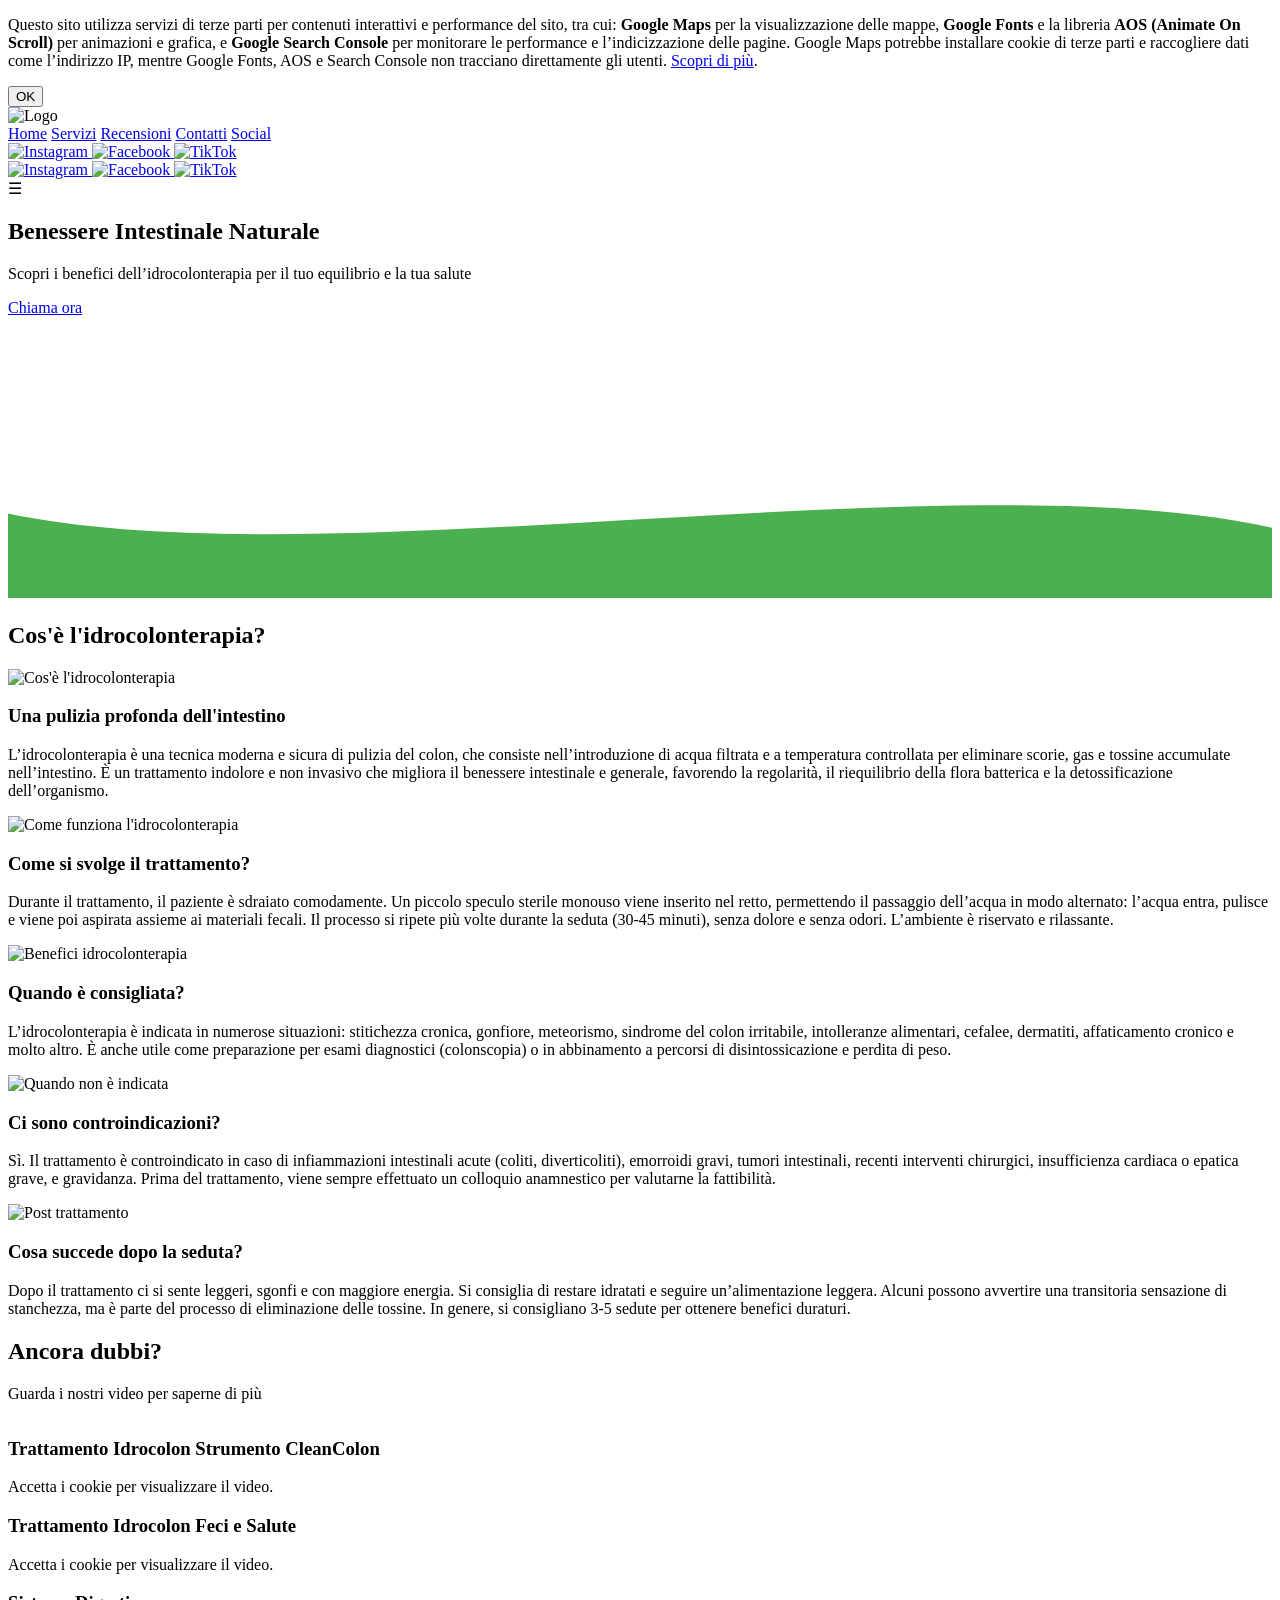
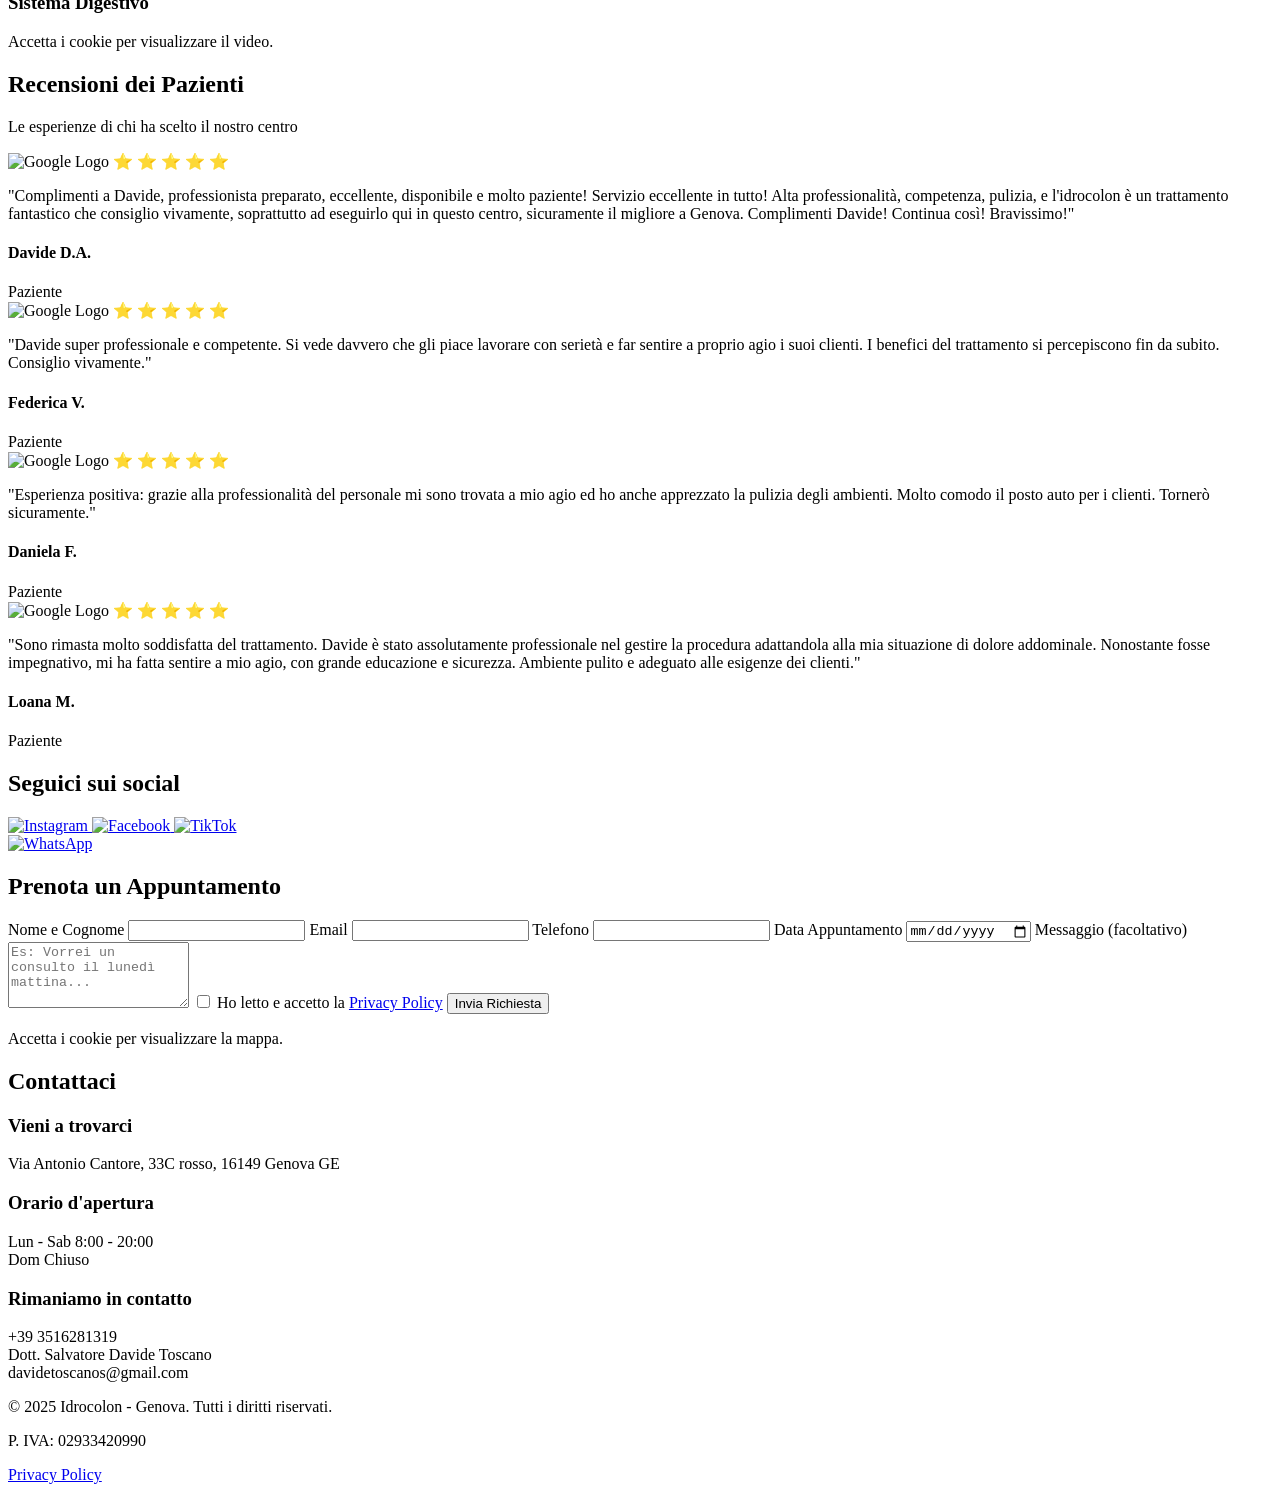
==== index.html @ 61120085 "Aggiunto Script Google Tag (gtag.js) nell'header" ====
<!DOCTYPE html>
<html lang="it">
<head>
    <meta charset="UTF-8">
    <meta name="viewport" content="width=device-width, initial-scale=1.0">
    <title> Idrocolonterapia Genova Benessere Intestinale</title>
    <meta name="description" content="Idrocolonterapia a Genova per il benessere intestinale. Pulizia del colon naturale, detox, trattamenti personalizzati per migliorare digestione, energia e salute. Consigli e supporto professionale per un intestino sano ed equilibrato.">
    <meta name="keywords" content="idrocolonterapia Genova, idrocolonterapia, pulizia intestinale, colon detox, benessere intestinale, intestino sano, salute naturale, idrocolon, digestione, salute, depurazione intestinale, idroterapia colon, disintossicazione intestino, gonfiore addominale, stipsi, flora batterica, equilibrio intestinale, lavaggio intestinale, pulizia colon, trattamento detox, costipazione, infiammazione intestinale, intestino pigro, salute apparato digerente, benessere apparato digerente, lavaggio colon, idrocolonterapia naturale, idrocolonterapia professionale, lavaggio intestinale professionale, rimedi stipsi, rimedi gonfiore addominale, eliminare tossine intestino, migliorare digestione, dieta depurativa intestino, trattamento salute intestinale, colon sano, igiene intestinale, pulizia apparato digerente, cura intestino, salute digestiva, idrocolonterapia benefici, idrocolonterapia pulizia, benessere corpo mente, detossinazione intestinale, lavaggio apparato digerente, prevenzione intestinale, idrocolonterapia prevenzione, idrocolonterapia vantaggi, idrocolonterapia effetti, lavaggio intestino, trattamento colon, benessere colon, idrocolonterapia gonfiore, idrocolonterapia stitichezza, lavaggio intestino genova, depurazione colon, colon pulito, riequilibrio intestinale, intestino in salute, igiene colon, salute apparato intestinale, disintossicazione colon, trattamento igienico colon, salute intestino, idrocolonterapia igiene, detox colon naturale, cura colon, idrocolonterapia professionista Genova, terapia pulizia colon">
    <meta name="robots" content="index, follow">
    <link rel="icon" href="logoblu.jpeg" type="image/png">
    <link rel="stylesheet" href="style.css">
    <link rel="stylesheet" href="https://cdnjs.cloudflare.com/ajax/libs/aos/2.3.4/aos.css" />
    <link rel="preconnect" href="https://fonts.googleapis.com">
    <link rel="preconnect" href="https://fonts.gstatic.com" crossorigin>
    <link href="https://fonts.googleapis.com/css2?family=Poppins:wght@400;600;700&display=swap" rel="stylesheet" />
    <script defer src="script.js"></script>
    
    <!-- Google tag (gtag.js) -->
    <script async
            src="https://www.googletagmanager.com/gtag/js?id=G-RE6GTNXF0B">
    </script>
    <script>
        window.dataLayer = window.dataLayer || [];
        function gtag() {dataLayer.push(arguments);}
        gtag('js',new Date());
        
        gtag('config', 'G-RE6GTNXF0B');
    </script>
    <!-- Fine Google tag (gtag.js) -->
    <style>

    </style>
</head>
<body>

<div id="cookie-banner">
    <p>
        Questo sito utilizza servizi di terze parti per contenuti interattivi e performance del sito, tra cui:
        <strong>Google Maps</strong> per la visualizzazione delle mappe,
        <strong>Google Fonts</strong> e la libreria <strong>AOS (Animate On Scroll)</strong> per animazioni e grafica,
        e <strong>Google Search Console</strong> per monitorare le performance e l’indicizzazione delle pagine.
        Google Maps potrebbe installare cookie di terze parti e raccogliere dati come l’indirizzo IP,
        mentre Google Fonts, AOS e Search Console non tracciano direttamente gli utenti.
        <a href="/privacy.html" target="_blank" rel="noopener">Scopri di più</a>.
    </p>
    <button id="accept-cookies">OK</button>
</div>

<header class="navbar transparent" id="navbar">
    <img src="logoblu.jpeg" alt="Logo" class="logo">

    <nav class="nav-links" id="nav">
        <a href="#hero">Home</a>
        <a href="#servizi">Servizi</a>
        <a href="#testimonianze">Recensioni</a>
        <a href="#contatti">Contatti</a>
        <a href="#social">Social</a>

        <!-- Social dentro al menu per mobile -->
        <div class="social-icons mobile-only">
            <a href="https://www.instagram.com/idrocolon/" target="_blank" aria-label="Instagram">
                <img src="Instagram_Glyph_Gradient.png" alt="Instagram">
            </a>
            <a href="https://www.facebook.com/profile.php?id=61579596527400&mibextid=wwXIfr&rdid=NYlaBUNOZw9o7efo&share_url=https%3A%2F%2Fwww.facebook.com%2Fshare%2F1AVujtnZ5i%2F%3Fmibextid%3DwwXIfr#" target="_blank" aria-label="Facebook">
                <img src="Facebook_Logo_Primary.png" alt="Facebook">
            </a>
            <a href="http://www.tiktok.com/@davidetoscano28" target="_blank" aria-label="TikTok">
                <img src="TikTok_Icon_Black_Circle.png" alt="TikTok">
            </a>
        </div>
    </nav>

    <!-- Social visibili solo su desktop -->
    <div class="social-icons desktop-only">
        <a href="https://www.instagram.com/idrocolon/" target="_blank" aria-label="Instagram">
            <img src="Instagram_Glyph_Gradient.png" alt="Instagram">
        </a>
        <a href="https://www.facebook.com/profile.php?id=61579596527400&mibextid=wwXIfr&rdid=NYlaBUNOZw9o7efo&share_url=https%3A%2F%2Fwww.facebook.com%2Fshare%2F1AVujtnZ5i%2F%3Fmibextid%3DwwXIfr#" target="_blank" aria-label="Facebook">
            <img src="Facebook_Logo_Primary.png" alt="Facebook">
        </a>
        <a href="http://www.tiktok.com/@davidetoscano28" target="_blank" aria-label="TikTok">
            <img src="TikTok_Icon_Black_Circle.png" alt="TikTok">
        </a>
    </div>

    <div class="menu-toggle" id="menu-toggle">&#9776;</div>
</header>

<!-- HERO -->
<section class="hero" id="hero">
    <div class="hero-overlay"></div>
    <div class="hero-content" data-aos="fade-up">
        <h1>Benessere Intestinale Naturale</h1>
        <p>Scopri i benefici dell’idrocolonterapia per il tuo equilibrio e la tua salute</p>
        <div class="cta-hero">
            <a href="tel:+393516281319">Chiama ora</a>
        </div>
    </div>
    <div class="hero-wave">
        <svg viewBox="0 0 1440 320" preserveAspectRatio="none">
            <path d="M0,224 C360,300 1080,160 1440,240 L1440,320 L0,320 Z" fill="#4caf50"></path>
        </svg>
    </div>
</section>

<section class="info-section" id="servizi">
    <h2 class="section-title" data-aos="fade-up">Cos'è l'idrocolonterapia?</h2>

    <div class="servizio" data-aos="fade-right">
        <div class="servizio-img">
            <img src="colon.webp" alt="Cos'è l'idrocolonterapia">
        </div>
        <div class="servizio-testo">
            <h3>Una pulizia profonda dell'intestino</h3>
            <p>
                L’idrocolonterapia è una tecnica moderna e sicura di pulizia del colon, che consiste nell’introduzione di acqua filtrata e a temperatura controllata per eliminare scorie, gas e tossine accumulate nell’intestino. È un trattamento indolore e non invasivo che migliora il benessere intestinale e generale, favorendo la regolarità, il riequilibrio della flora batterica e la detossificazione dell’organismo.
            </p>
        </div>
    </div>

    <div class="servizio reverse" data-aos="fade-left">
        <div class="servizio-img">
            <img src="https://images.unsplash.com/photo-1532938911079-1b06ac7ceec7?w=500&auto=format&fit=crop&q=60&ixlib=rb-4.1.0&ixid=M3wxMjA3fDB8MHxzZWFyY2h8MTZ8fHRyYXR0YW1lbnRvJTIwbWVkaWNvfGVufDB8fDB8fHww" alt="Come funziona l'idrocolonterapia">
        </div>
        <div class="servizio-testo">
            <h3>Come si svolge il trattamento?</h3>
            <p>
                Durante il trattamento, il paziente è sdraiato comodamente. Un piccolo speculo sterile monouso viene inserito nel retto, permettendo il passaggio dell’acqua in modo alternato: l’acqua entra, pulisce e viene poi aspirata assieme ai materiali fecali. Il processo si ripete più volte durante la seduta (30-45 minuti), senza dolore e senza odori. L’ambiente è riservato e rilassante.
            </p>
        </div>
    </div>

    <div class="servizio" data-aos="fade-right">
        <div class="servizio-img">
            <img src="idroblu-ingrandito.jpeg" alt="Benefici idrocolonterapia">
        </div>
        <div class="servizio-testo">
            <h3>Quando è consigliata?</h3>
            <p>
                L’idrocolonterapia è indicata in numerose situazioni: stitichezza cronica, gonfiore, meteorismo, sindrome del colon irritabile, intolleranze alimentari, cefalee, dermatiti, affaticamento cronico e molto altro. È anche utile come preparazione per esami diagnostici (colonscopia) o in abbinamento a percorsi di disintossicazione e perdita di peso.
            </p>
        </div>
    </div>

    <div class="servizio reverse" data-aos="fade-left">
        <div class="servizio-img">
            <img src="https://images.unsplash.com/photo-1626524815950-559398d5abea?w=500&auto=format&fit=crop&q=60&ixlib=rb-4.1.0&ixid=M3wxMjA3fDB8MHxzZWFyY2h8Mnx8aW5maWFtbWF6aW9uZXxlbnwwfHwwfHx8MA%3D%3D" alt="Quando non è indicata">
        </div>
        <div class="servizio-testo">
            <h3>Ci sono controindicazioni?</h3>
            <p>
                Sì. Il trattamento è controindicato in caso di infiammazioni intestinali acute (coliti, diverticoliti), emorroidi gravi, tumori intestinali, recenti interventi chirurgici, insufficienza cardiaca o epatica grave, e gravidanza. Prima del trattamento, viene sempre effettuato un colloquio anamnestico per valutarne la fattibilità.
            </p>
        </div>
    </div>

    <div class="servizio" data-aos="fade-right">
        <div class="servizio-img">
            <img src="https://images.unsplash.com/photo-1533147670608-2a2f9775d3a4?w=500&auto=format&fit=crop&q=60&ixlib=rb-4.1.0&ixid=M3wxMjA3fDB8MHxzZWFyY2h8MTV8fHBlcnNvbmElMjBmZWxpY2V8ZW58MHx8MHx8fDA%3D" alt="Post trattamento">
        </div>
        <div class="servizio-testo">
            <h3>Cosa succede dopo la seduta?</h3>
            <p>
                Dopo il trattamento ci si sente leggeri, sgonfi e con maggiore energia. Si consiglia di restare idratati e seguire un’alimentazione leggera. Alcuni possono avvertire una transitoria sensazione di stanchezza, ma è parte del processo di eliminazione delle tossine. In genere, si consigliano 3-5 sedute per ottenere benefici duraturi.
            </p>
        </div>
    </div>
</section>

<section class="video-section" id="video">
    <h2 class="section-title" data-aos="fade-up">Ancora dubbi?</h2>
    <p style="margin-bottom: 35px;"> Guarda i nostri video per saperne di più </p>
    
    <div class="video-row">
        <div class="video-wrapper" id="video-trattamento-colon">
            <div class="video-placeholder">
                <h3>Trattamento Idrocolon Strumento CleanColon</h3>
                <p>Accetta i cookie per visualizzare il video.</p>
            </div>
        </div>

        <div class="video-wrapper" id="video-feci-e-salute">
            <div class="video-placeholder">
                <h3>Trattamento Idrocolon Feci e Salute</h3>
                <p>Accetta i cookie per visualizzare il video.</p>
            </div>
        </div>

        <div class="video-wrapper" id="video-sistema-digestivo">
            <div class="video-placeholder">
                <h3>Sistema Digestivo</h3>
                <p>Accetta i cookie per visualizzare il video.</p>
            </div>
        </div>
    </div>
</section>

<section class="testimonials-section" id="testimonianze">
    <div class="container">
        <div class="section-header">
            <h2>Recensioni dei Pazienti</h2>
            <p>Le esperienze di chi ha scelto il nostro centro</p>
        </div>

        <div class="testimonials-grid">

            <div class="testimonial-card" data-aos="fade-up" data-aos-delay="100">
                <div class="testimonial-rating">
                    <img src="https://upload.wikimedia.org/wikipedia/commons/thumb/c/c1/Google_%22G%22_logo.svg/1200px-Google_%22G%22_logo.svg.png" alt="Google Logo" class="google-logo">
                    <span>⭐ ⭐ ⭐ ⭐ ⭐</span>
                </div>
                <p>
                    "Complimenti a Davide, professionista preparato, eccellente, disponibile e molto paziente! Servizio eccellente in tutto! Alta professionalità, competenza, pulizia, e l'idrocolon è un trattamento fantastico che consiglio vivamente, soprattutto ad eseguirlo qui in questo centro, sicuramente il migliore a Genova. Complimenti Davide! Continua così! Bravissimo!"
                </p>
                <h4>Davide D.A.</h4>
                <span>Paziente</span>
            </div>

            <div class="testimonial-card" data-aos="fade-up" data-aos-delay="200">
                <div class="testimonial-rating">
                    <img src="https://upload.wikimedia.org/wikipedia/commons/thumb/c/c1/Google_%22G%22_logo.svg/1200px-Google_%22G%22_logo.svg.png" alt="Google Logo" class="google-logo">
                    <span>⭐ ⭐ ⭐ ⭐ ⭐</span>
                </div>
                <p>
                    "Davide super professionale e competente. Si vede davvero che gli piace lavorare con serietà e far sentire a proprio agio i suoi clienti. I benefici del trattamento si percepiscono fin da subito. Consiglio vivamente."
                </p>
                <h4>Federica V.</h4>
                <span>Paziente</span>
            </div>

            <div class="testimonial-card" data-aos="fade-up" data-aos-delay="300">
                <div class="testimonial-rating">
                    <img src="https://upload.wikimedia.org/wikipedia/commons/thumb/c/c1/Google_%22G%22_logo.svg/1200px-Google_%22G%22_logo.svg.png" alt="Google Logo" class="google-logo">
                    <span>⭐ ⭐ ⭐ ⭐ ⭐</span>
                </div>
                <p>
                    "Esperienza positiva: grazie alla professionalità del personale mi sono trovata a mio agio ed ho anche apprezzato la pulizia degli ambienti. Molto comodo il posto auto per i clienti. Tornerò sicuramente."
                </p>
                <h4>Daniela F.</h4>
                <span>Paziente</span>
            </div>

            <div class="testimonial-card" data-aos="fade-up" data-aos-delay="400">
                <div class="testimonial-rating">
                    <img src="https://upload.wikimedia.org/wikipedia/commons/thumb/c/c1/Google_%22G%22_logo.svg/1200px-Google_%22G%22_logo.svg.png" alt="Google Logo" class="google-logo">
                    <span>⭐ ⭐ ⭐ ⭐ ⭐</span>
                </div>
                <p>
                    "Sono rimasta molto soddisfatta del trattamento. Davide è stato assolutamente professionale nel gestire la procedura adattandola alla mia situazione di dolore addominale. Nonostante fosse impegnativo, mi ha fatta sentire a mio agio, con grande educazione e sicurezza. Ambiente pulito e adeguato alle esigenze dei clienti."
                </p>
                <h4>Loana M.</h4>
                <span>Paziente</span>
            </div>

        </div>
    </div>
</section>

<section class="social-section" id="social" data-aos="fade-up">
    <h2>Seguici sui social</h2>
    <div class="social-logos">
        <a href="https://www.instagram.com/idrocolon/" target="_blank" aria-label="Instagram">
            <img src="Instagram_Glyph_Gradient.png" alt="Instagram">
        </a>
        <a href="https://www.facebook.com/profile.php?id=61579596527400&mibextid=wwXIfr&rdid=NYlaBUNOZw9o7efo&share_url=https%3A%2F%2Fwww.facebook.com%2Fshare%2F1AVujtnZ5i%2F%3Fmibextid%3DwwXIfr#" target="_blank" aria-label="Facebook">
            <img src="Facebook_Logo_Primary.png" alt="Facebook">
        </a>
        <a href="http://www.tiktok.com/@davidetoscano28" target="_blank" aria-label="TikTok">
            <img src="TikTok_Icon_Black_Circle.png" alt="TikTok">
        </a>
    </div>
</section>

<a href="https://wa.me/393516281319" class="whatsapp" target="_blank" rel="noopener noreferrer">
    <img src="Digital_Glyph_White.png" alt="WhatsApp" />
</a>

<!-- Contenitore flessibile per form e mappa -->
<section class="cta-map-wrapper">
    <section class="cta" id="appuntamento" data-aos="fade-up">
        <h2>Prenota un Appuntamento</h2>
        <form class="contact-form" action="https://api.web3forms.com/submit" method="POST">
            <input type="hidden" name="access_key" value="7818f396-0617-47d4-be1b-06fcd0444542" />
            <input type="hidden" name="recipients" value="merefabio05@gmail.com,davidetoscanos@gmail.com" />
            <input type="hidden" name="redirect" value="https://www.idrocolongenova.it/" />
            <input type="text" name="honeypot" style="display:none">

            <label for="name">Nome e Cognome</label>
            <input type="text" id="name" name="name" required />

            <label for="email">Email</label>
            <input type="email" id="email" name="email" required />

            <label for="phone">Telefono</label>
            <input type="tel" id="phone" name="phone" required />

            <label for="date">Data Appuntamento</label>
            <input type="date" id="date" name="date" required />

            <label for="message">Messaggio (facoltativo)</label>
            <textarea id="message" name="message" rows="4" placeholder="Es: Vorrei un consulto il lunedì mattina..."></textarea>

            <label class="privacy-consent">
                <input type="checkbox" name="privacy" required />
                Ho letto e accetto la <a href="/privacy.html" target="_blank">Privacy Policy</a>
            </label>

            <button type="submit">Invia Richiesta</button>
        </form>
    </section>

    <section class="map-section">
        <div class="map-container" id="map-container">
            <div class="map-placeholder">
                <p>Accetta i cookie per visualizzare la mappa.</p>
            </div>
        </div>
    </section>
</section>

<section class="cta" id="contatti" data-aos="fade-up">
    <h2>Contattaci</h2>
    <div class="contact-info">
        <div class="contact-item" data-aos="fade-up" data-aos-delay="0">

            <div>
                <h3>Vieni a trovarci</h3>
                <p>Via Antonio Cantore, 33C rosso, 16149 Genova GE</p>
            </div>
        </div>
        <div class="contact-item" data-aos="fade-up" data-aos-delay="150">

            <div>
                <h3>Orario d'apertura</h3>
                <p>Lun - Sab 8:00 - 20:00<br />Dom Chiuso</p>
            </div>
        </div>
        <div class="contact-item" data-aos="fade-up" data-aos-delay="300">

            <div>
                <h3>Rimaniamo in contatto</h3>
                <p>+39 3516281319<br />Dott. Salvatore Davide Toscano<br />davidetoscanos@gmail.com</p>
            </div>
        </div>
    </div>
</section>


<footer>
    <p>&copy; 2025 Idrocolon - Genova. Tutti i diritti riservati.</p>
    <p> P. IVA: 02933420990</p>
    <a href="privacy.html">Privacy Policy</a>
</footer>

<script src="https://cdnjs.cloudflare.com/ajax/libs/aos/2.3.4/aos.js"></script>
<script type="application/ld+json">
    {
        "@context": "https://schema.org",
        "@type": "MedicalClinic",
        "name": "Centro Idrocolonterapia Genova",
        "description": "Centro specializzato in idrocolonterapia a Genova, per pulizia intestinale e benessere digestivo con trattamenti sicuri e professionali.",
        "image": "idrocolon3.png",
        "url": "https://www.idrocolongenova.it",
        "telephone": "+39 3516281319",
        "email": "davidetoscanos@gmail.com",
        "address": {
            "@type": "PostalAddress",
            "streetAddress": "Via Antonio Cantore, 33C rosso",
            "addressLocality": "Genova",
            "addressRegion": "GE",
            "postalCode": "16149",
            "addressCountry": "IT"
        },
        "geo": {
            "@type": "GeoCoordinates",
            "latitude": 44.421914,
            "longitude": 8.899127
        },
        "openingHoursSpecification": [
            {
                "@type": "OpeningHoursSpecification",
                "dayOfWeek": [
                    "Monday",
                    "Tuesday",
                    "Wednesday",
                    "Thursday",
                    "Friday",
                    "Saturday"
                ],
                "opens": "08:00",
                "closes": "20:00"
            },
            {
                "@type": "OpeningHoursSpecification",
                "dayOfWeek": "Sunday",
                "opens": "00:00",
                "closes": "00:00"
            }
        ],
        "contactPoint": {
            "@type": "ContactPoint",
            "contactType": "customer service",
            "name": "Dott. Salvatore Davide Toscano",
            "telephone": "+39 3516281319",
            "email": "davidetoscanos@gmail.com"
        },
        "sameAs": [
            "https://www.instagram.com/idrocolon/",
            "https://www.facebook.com/profile.php?id=61579596527400&mibextid=wwXIfr&rdid=NYlaBUNOZw9o7efo&share_url=https%3A%2F%2Fwww.facebook.com%2Fshare%2F1AVujtnZ5i%2F%3Fmibextid%3DwwXIfr#",
            "http://www.tiktok.com/@davidetoscano28"
        ]
    }
</script>
<script>

</script>
</body>
</html>
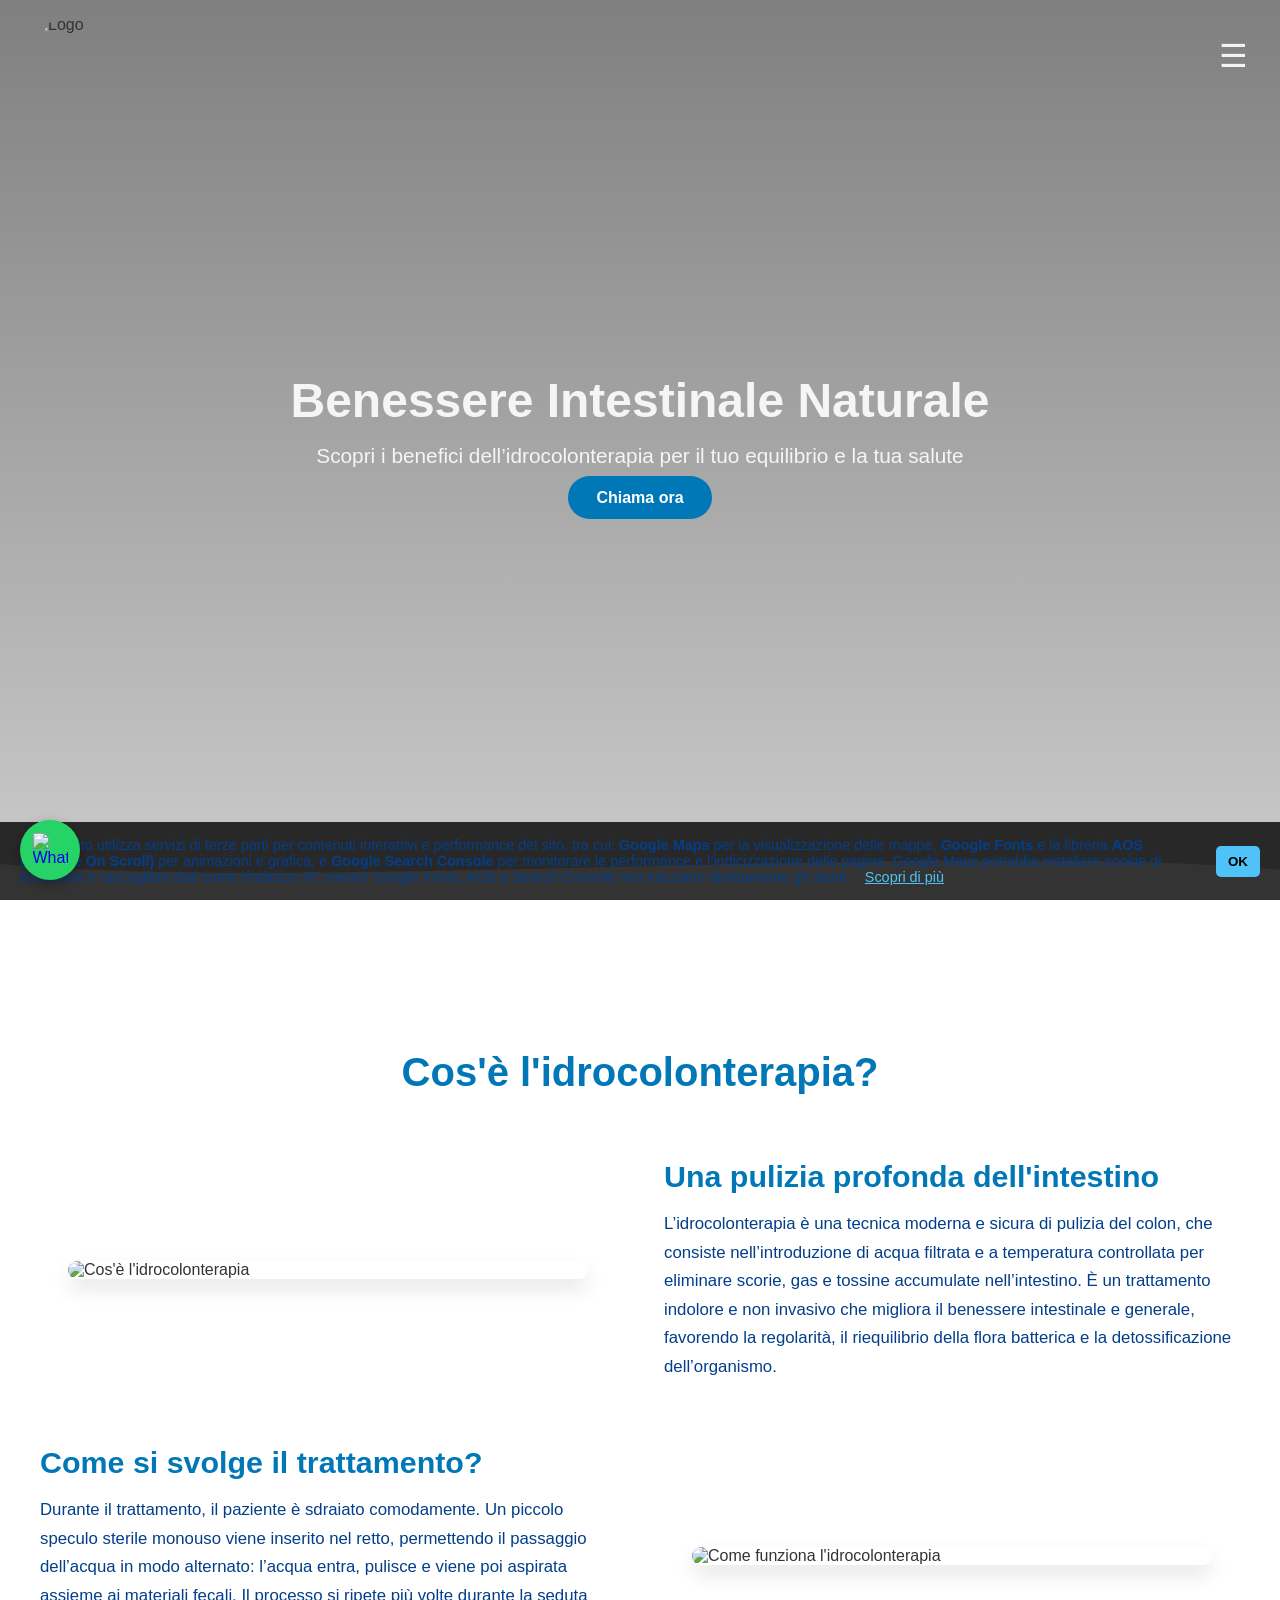
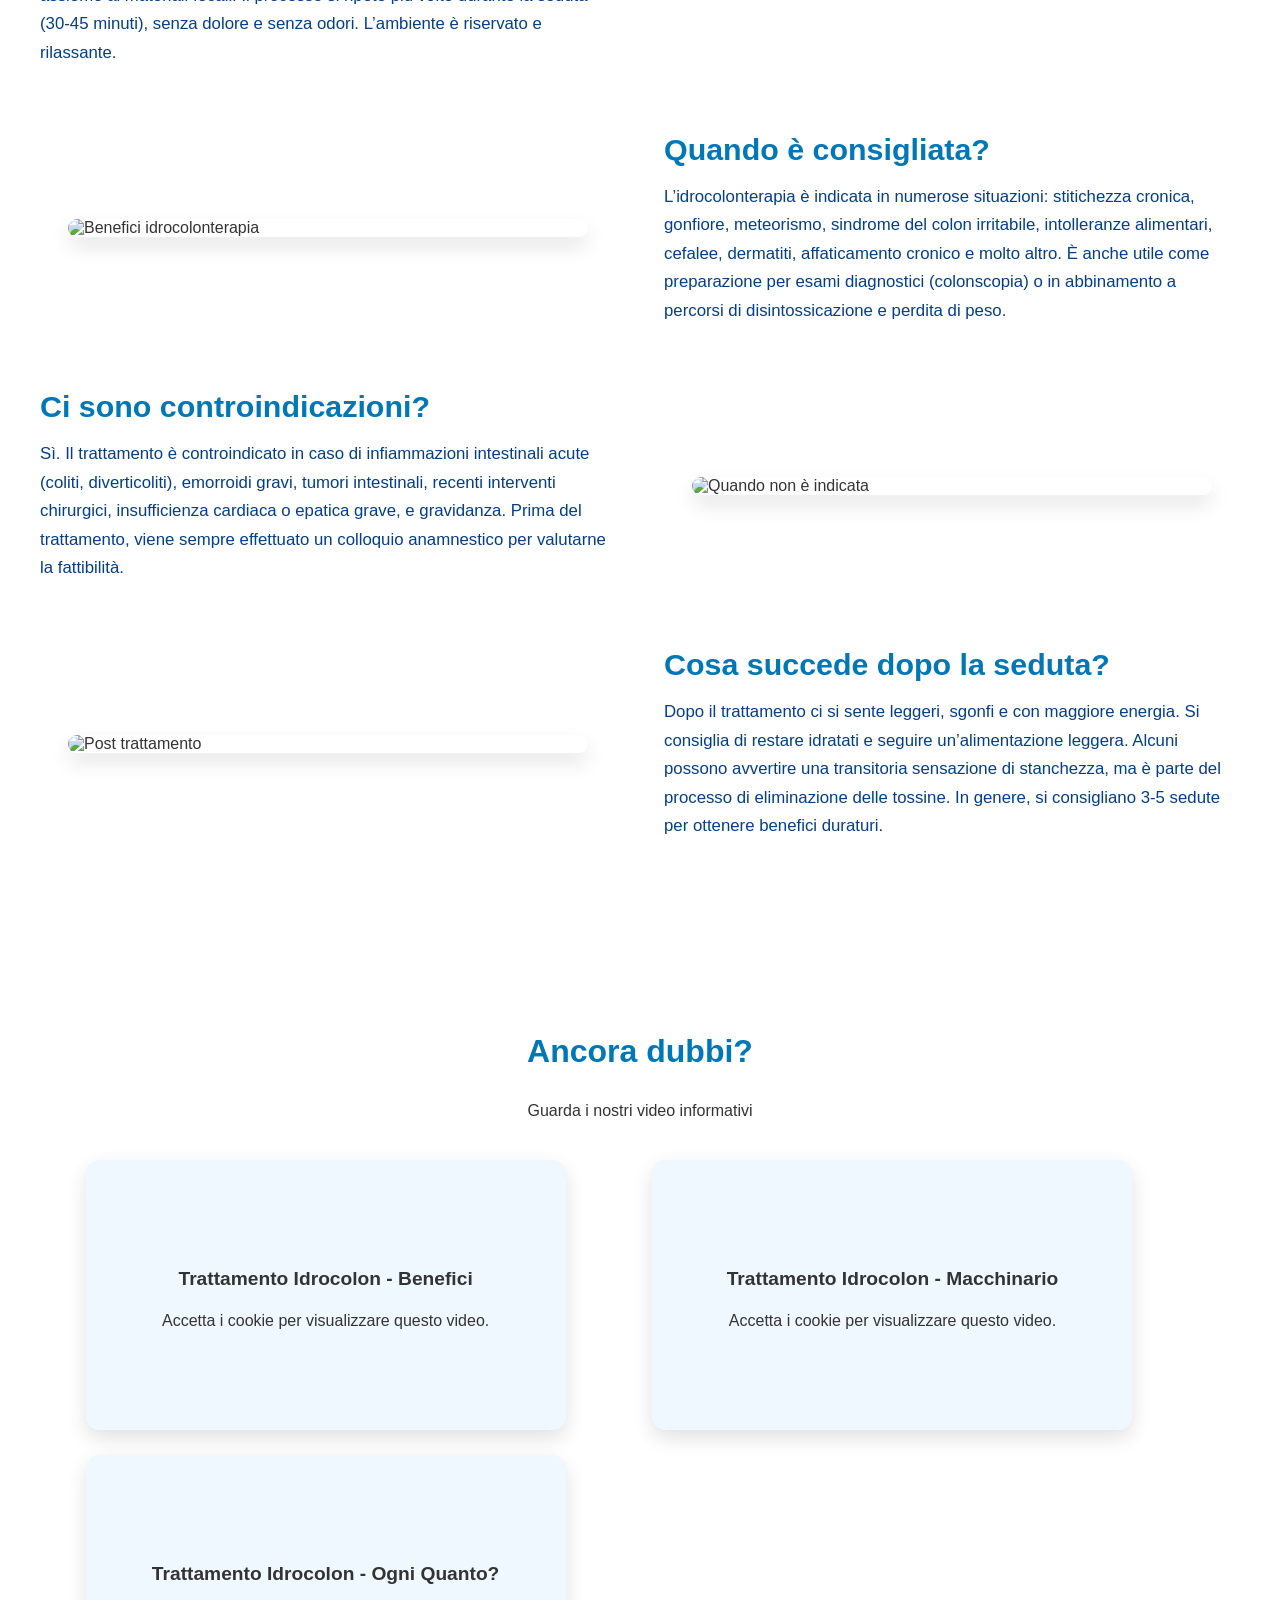
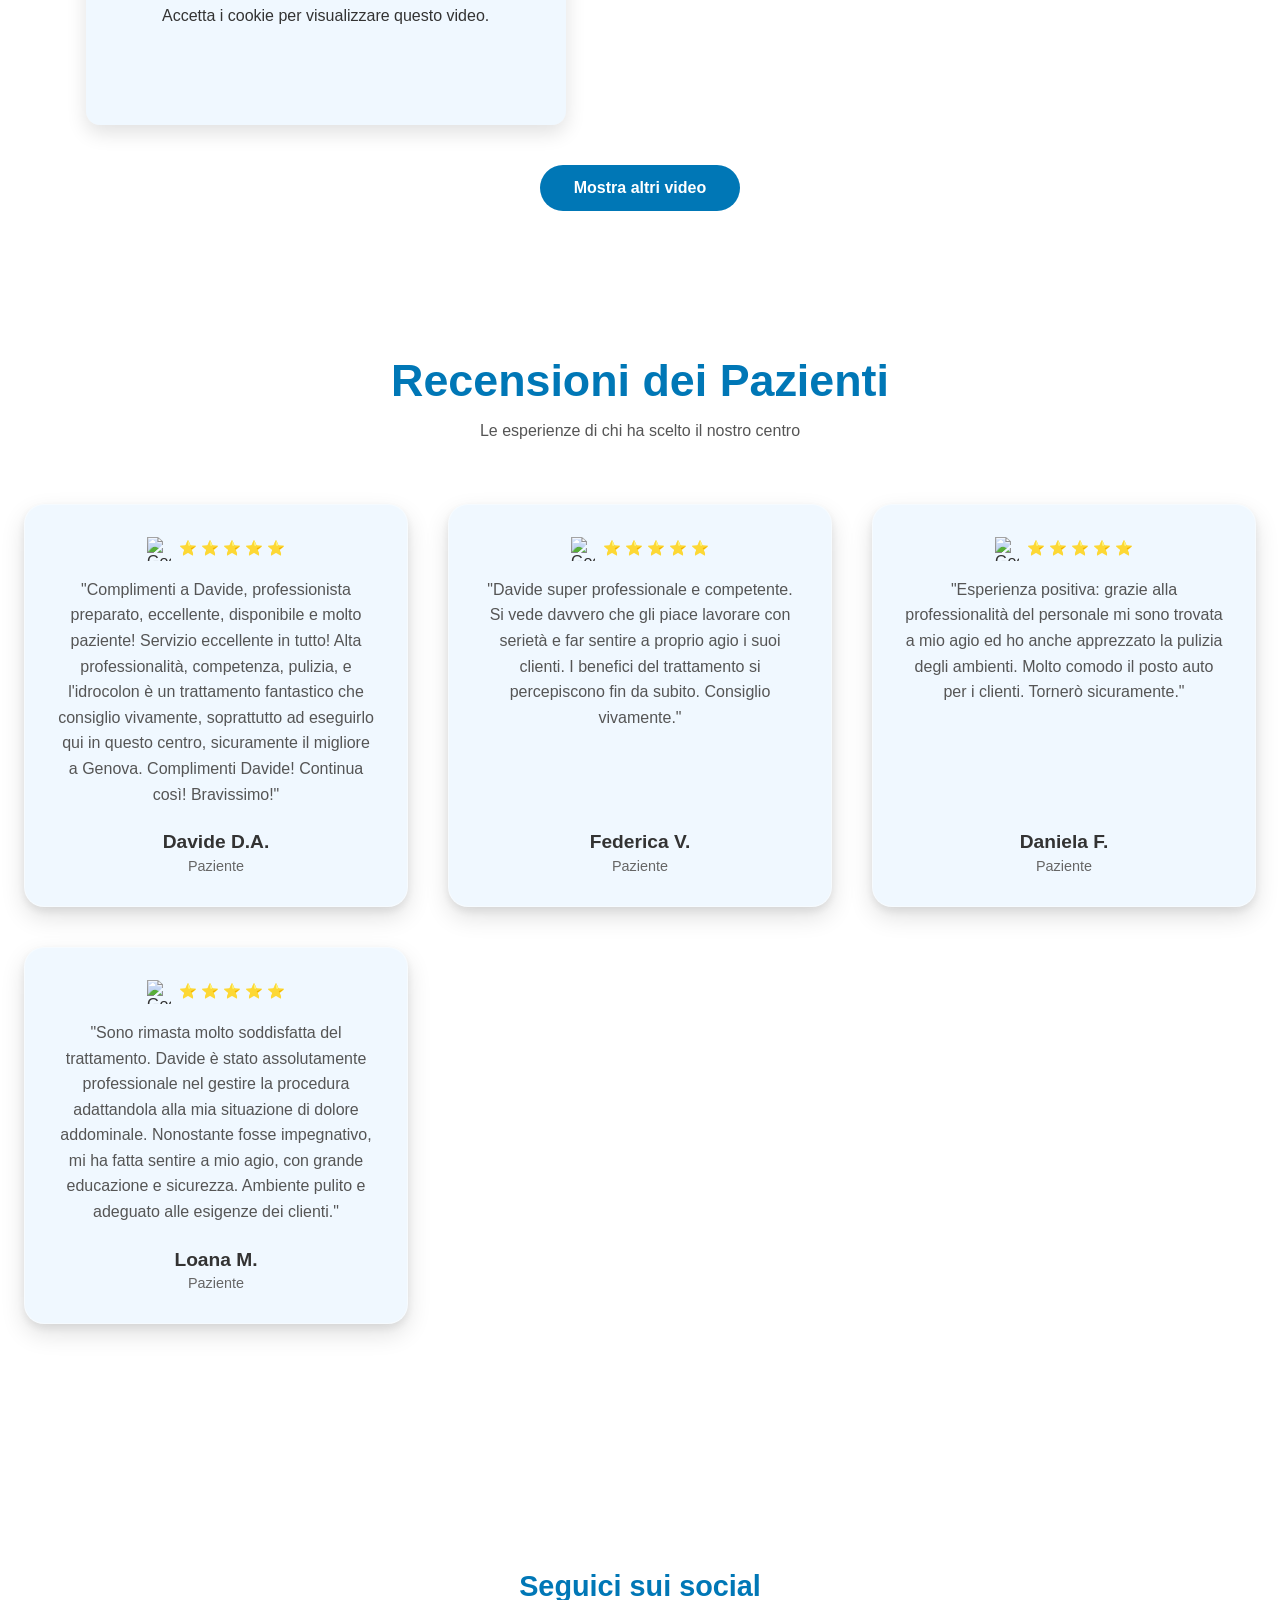
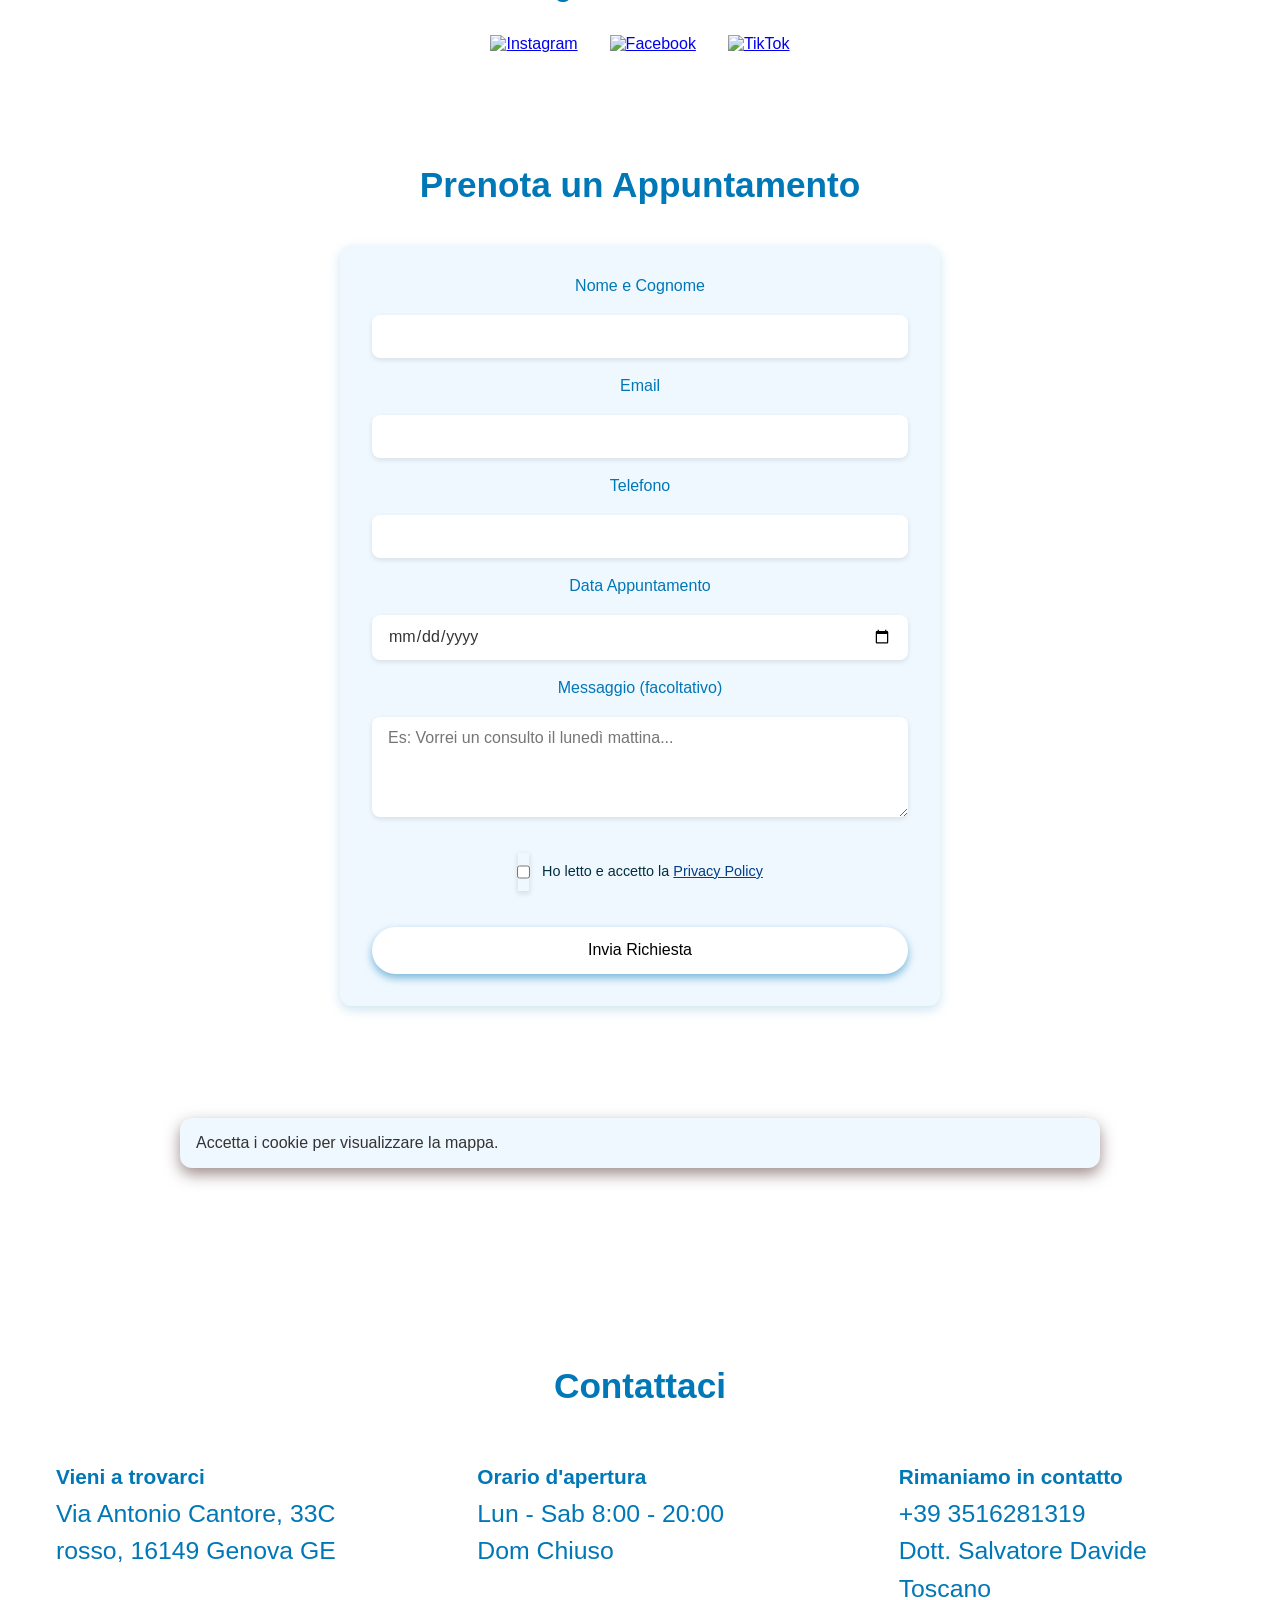
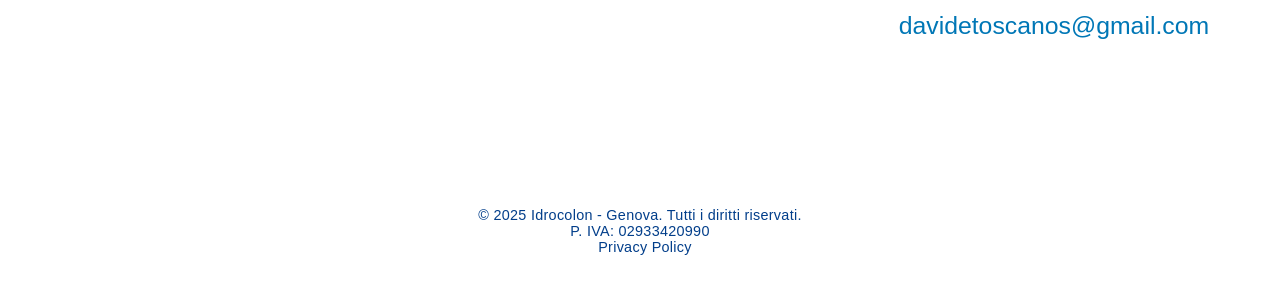
==== commit 4e3f33fa: "Aggiunti Video nella sezione video e cambiato il Layout. Reso più responsivo e centrato. Aggiustato " ====
--- a/index.html
+++ b/index.html
@@ -52,6 +52,7 @@
     <nav class="nav-links" id="nav">
         <a href="#hero">Home</a>
         <a href="#servizi">Servizi</a>
+        <a href="#video">Video</a>
         <a href="#testimonianze">Recensioni</a>
         <a href="#contatti">Contatti</a>
         <a href="#social">Social</a>
@@ -169,30 +170,28 @@
 
 <section class="video-section" id="video">
     <h2 class="section-title" data-aos="fade-up">Ancora dubbi?</h2>
-    <p style="margin-bottom: 35px;"> Guarda i nostri video per saperne di più </p>
-    
-    <div class="video-row">
-        <div class="video-wrapper" id="video-trattamento-colon">
-            <div class="video-placeholder">
-                <h3>Trattamento Idrocolon Strumento CleanColon</h3>
-                <p>Accetta i cookie per visualizzare il video.</p>
-            </div>
-        </div>
-
-        <div class="video-wrapper" id="video-feci-e-salute">
-            <div class="video-placeholder">
-                <h3>Trattamento Idrocolon Feci e Salute</h3>
-                <p>Accetta i cookie per visualizzare il video.</p>
-            </div>
-        </div>
-
-        <div class="video-wrapper" id="video-sistema-digestivo">
-            <div class="video-placeholder">
-                <h3>Sistema Digestivo</h3>
-                <p>Accetta i cookie per visualizzare il video.</p>
-            </div>
-        </div>
-    </div>
+    <p class="section-header" style="margin-bottom: 40px;">
+        Guarda i nostri video informativi
+    </p>
+
+    <div class="video-grid">
+        <div class="video-wrapper" id="video-1"></div>
+        <div class="video-wrapper" id="video-2"></div>
+        <div class="video-wrapper" id="video-3"></div>
+        
+        <div class="video-wrapper hidden-video" id="video-4"></div>
+        <div class="video-wrapper hidden-video" id="video-5"></div>
+        <div class="video-wrapper hidden-video" id="video-6"></div>
+        
+        <div class="video-wrapper hidden-video" id="video-7"></div>
+        <div class="video-wrapper hidden-video" id="video-8"></div>
+        <div class="video-wrapper hidden-video" id="video-9"></div>
+    </div>
+
+    <button id="showMoreVideos" class="video-button">
+        Mostra altri video
+    </button>
+
 </section>
 
 <section class="testimonials-section" id="testimonianze">
@@ -206,7 +205,7 @@
 
             <div class="testimonial-card" data-aos="fade-up" data-aos-delay="100">
                 <div class="testimonial-rating">
-                    <img src="https://upload.wikimedia.org/wikipedia/commons/thumb/c/c1/Google_%22G%22_logo.svg/1200px-Google_%22G%22_logo.svg.png" alt="Google Logo" class="google-logo">
+                    <img src="https://upload.wikimedia.org/wikipedia/commons/thumb/c/c1/Google_%22G%22_logo.svg/3840px-Google_%22G%22_logo.svg.png?utm_source=it.wikipedia.org&utm_campaign=index&utm_content=thumbnail" alt="Google Logo" class="google-logo">
                     <span>⭐ ⭐ ⭐ ⭐ ⭐</span>
                 </div>
                 <p>
@@ -218,7 +217,7 @@
 
             <div class="testimonial-card" data-aos="fade-up" data-aos-delay="200">
                 <div class="testimonial-rating">
-                    <img src="https://upload.wikimedia.org/wikipedia/commons/thumb/c/c1/Google_%22G%22_logo.svg/1200px-Google_%22G%22_logo.svg.png" alt="Google Logo" class="google-logo">
+                    <img src="https://upload.wikimedia.org/wikipedia/commons/thumb/c/c1/Google_%22G%22_logo.svg/3840px-Google_%22G%22_logo.svg.png?utm_source=it.wikipedia.org&utm_campaign=index&utm_content=thumbnail" alt="Google Logo" class="google-logo">
                     <span>⭐ ⭐ ⭐ ⭐ ⭐</span>
                 </div>
                 <p>
@@ -230,7 +229,7 @@
 
             <div class="testimonial-card" data-aos="fade-up" data-aos-delay="300">
                 <div class="testimonial-rating">
-                    <img src="https://upload.wikimedia.org/wikipedia/commons/thumb/c/c1/Google_%22G%22_logo.svg/1200px-Google_%22G%22_logo.svg.png" alt="Google Logo" class="google-logo">
+                    <img src="https://upload.wikimedia.org/wikipedia/commons/thumb/c/c1/Google_%22G%22_logo.svg/3840px-Google_%22G%22_logo.svg.png?utm_source=it.wikipedia.org&utm_campaign=index&utm_content=thumbnail" alt="Google Logo" class="google-logo">
                     <span>⭐ ⭐ ⭐ ⭐ ⭐</span>
                 </div>
                 <p>
@@ -242,7 +241,7 @@
 
             <div class="testimonial-card" data-aos="fade-up" data-aos-delay="400">
                 <div class="testimonial-rating">
-                    <img src="https://upload.wikimedia.org/wikipedia/commons/thumb/c/c1/Google_%22G%22_logo.svg/1200px-Google_%22G%22_logo.svg.png" alt="Google Logo" class="google-logo">
+                    <img src="https://upload.wikimedia.org/wikipedia/commons/thumb/c/c1/Google_%22G%22_logo.svg/3840px-Google_%22G%22_logo.svg.png?utm_source=it.wikipedia.org&utm_campaign=index&utm_content=thumbnail" alt="Google Logo" class="google-logo">
                     <span>⭐ ⭐ ⭐ ⭐ ⭐</span>
                 </div>
                 <p>
@@ -322,7 +321,6 @@
     <h2>Contattaci</h2>
     <div class="contact-info">
         <div class="contact-item" data-aos="fade-up" data-aos-delay="0">
-
             <div>
                 <h3>Vieni a trovarci</h3>
                 <p>Via Antonio Cantore, 33C rosso, 16149 Genova GE</p>
--- a/style.css
+++ b/style.css
@@ -0,0 +1,1131 @@
+* { margin: 0; padding: 0; box-sizing: border-box; }
+body {
+    font-family: 'Poppins', sans-serif;
+    background-color: #ffffff;
+    color: #333;
+    scroll-behavior: smooth;
+}
+html, body {
+    overflow-x: hidden;
+}
+
+#servizi, #progetti, #contatti, #social {
+    padding-top: 150px;
+}
+
+/* ========================
+   COOKIE BANNER
+======================== */
+#cookie-banner {
+    position: fixed;
+    bottom: 0;
+    left: 0;
+    right: 0;
+
+    align-items: center;
+    justify-content: center;
+    padding: 15px 20px;
+    background-color: rgba(0, 0, 0, 0.8);
+    color: #023e8a;
+    z-index: 9999; /* molto sopra tutto il resto */
+    transition: transform 0.3s ease, opacity 0.3s ease;
+    opacity: 0;
+    transform: translateY(100%);
+}
+
+#cookie-banner.show {
+    display: flex;
+    opacity: 1;
+    transform: translateY(0);
+}
+
+#cookie-banner p {
+    margin: 0;
+    font-size: 0.9rem;
+}
+
+#cookie-banner a {
+    color: #4fc3f7;
+    text-decoration: underline;
+    margin-left: 10px;
+}
+
+#cookie-banner button {
+    background: #4fc3f7;
+    color: #000;
+    border: none;
+    padding: 8px 12px;
+    margin-left: 20px;
+    border-radius: 5px;
+    cursor: pointer;
+    font-weight: bold;
+}
+
+/* Navbar */
+
+.navbar {
+    position: fixed;
+    width: 100%;
+    top: 0;
+    z-index: 1000;
+    display: flex;
+    justify-content: space-between;
+    align-items: center;
+    padding: 1rem 2rem;
+    transition: top 0.3s ease, background-color 0.4s ease, box-shadow 0.4s ease;
+}
+
+.navbar.transparent {
+    background-color: transparent;
+    box-shadow: none;
+}
+
+.navbar.scrolled {
+    background-color: #0077b6;
+    box-shadow: 0 4px 10px rgba(0, 0, 0, 0.3);
+}
+
+.logo {
+    width: 80px;        /* assicurati che width = height per avere un cerchio perfetto */
+    height: 80px;
+    border-radius: 50%;
+    object-fit: cover;  /* ritaglia l'immagine mantenendo proporzioni */
+    display: inline-block;
+}
+
+.nav-links {
+    display: flex;
+    gap: 1rem;
+    padding-left: 1rem; /* spostamento a sinistra */
+}
+
+.nav-links a {
+    color: #f4f4f4;
+    text-decoration: none;
+    font-weight: 600;
+    border-bottom: none !important;
+    outline: none;
+}
+
+.nav-links a:hover {
+    color: #ffffff;
+}
+
+.menu-toggle {
+    display: none;
+    font-size: 2rem;
+    cursor: pointer;
+    color: #f5f5f5;
+}
+
+/* Hamburger menu icon */
+.menu-toggle {
+    display: none;
+    font-size: 2rem;
+    cursor: pointer;
+    color: #f4f4f4;
+    user-select: none;
+}
+
+.social-icons {
+    display: flex;
+    gap: 1rem;
+    align-items: center;
+}
+
+.social-icons a img {
+    height: 24px;
+    width: 24px;
+}
+
+.social-icons a:focus,
+.social-icons a:active {
+    outline: none;
+    box-shadow: none;
+}
+
+/* Mobile styles */
+
+
+
+@media (max-width: 1359px) {
+    .nav-links {
+        position: fixed;
+        top: 0;
+        right: -100%;
+        height: 100vh;
+        width: 40%;
+        background: black;
+        flex-direction: column;
+        justify-content: center;
+        align-items: flex-start;
+        padding: 4rem 2rem;
+        gap: 1.5rem;
+        transition: right 0.4s ease-in-out;
+        z-index: 999;
+    }
+
+    .nav-links.open {
+        right: 0;
+    }
+
+
+    .menu-toggle {
+        display: block;
+    }
+
+    .desktop-only {
+        display: none;
+    }
+}
+
+/* --- SOLO DESKTOP --- */
+@media (min-width: 1360px) {
+    .navbar {
+        display: grid;
+        grid-template-columns: auto 1fr auto; /* logo | menu | social */
+        align-items: center;
+        padding: 1rem 3rem;
+    }
+
+    .logo {
+        height: 115px;
+        width: 115px;
+        margin-left: 15rem; /* spostato più a destra */
+    }
+
+    .nav-links {
+        display: flex;
+        justify-content: center;
+        gap: 2rem;
+        padding-left: 0; /* tolgo spostamento inutile */
+    }
+
+    .nav-links a {
+        font-size: 1rem; /* aumenta la dimensione su desktop */
+        position: relative;
+        color: #ffffff;
+        text-decoration: none;
+        font-weight: 600;
+        padding: 0.2rem 0;
+        transition: color 0.3s ease, text-shadow 0.3s ease;
+    }
+
+    /* Glow soffuso */
+    .nav-links a:hover {
+        color: #90e0ef;
+        text-shadow: 0 0 8px rgba(245, 217, 143, 0.8);
+    }
+
+    /* Underline animata */
+    .nav-links a::after {
+        content: "";
+        position: absolute;
+        left: 50%;
+        bottom: -4px;
+        transform: translateX(-50%) scaleX(0);
+        width: 100%;
+        height: 2px;
+        background-color: currentColor;
+        transition: transform 0.3s ease;
+    }
+
+    .nav-links a:hover::after {
+        transform: translateX(-50%) scaleX(1);
+    }
+
+    .social-icons {
+        display: flex;
+        gap: 1rem;
+        align-items: center;
+        margin-right: 15rem; /* spostati più verso il centro */
+    }
+
+    /* Nascondi i social dentro al menu mobile su desktop */
+    .nav-links .social-icons {
+        display: none !important;
+    }
+}
+/* Hero */
+
+.hero {
+    position: relative;
+    height: 100vh;
+    background: url('https://sanita.korian.it/wp-content/uploads/2024/07/Colon-irritabile-sintomi-e-cure-1.png') center/cover no-repeat;
+    display: flex;
+    align-items: center;
+    justify-content: center;
+    text-align: center;
+    color: #f5f5f5;
+    padding: 0 1.5rem;
+    z-index: 1;
+    overflow: hidden;
+}
+
+.hero-overlay {
+    position: absolute;
+    top: 0;
+    left: 0;
+    width: 100%;
+    height: 100%;
+    background: linear-gradient(rgba(0,0,0,0.5), rgba(0,0,0,0.2));
+    z-index: 1;
+}
+
+.hero-content {
+    position: relative;
+    z-index: 2;
+    padding: 0 1rem;
+    max-width: 800px;
+}
+
+.hero h1 {
+    font-size: 3rem;
+    margin-bottom: 1rem;
+}
+
+.hero p {
+    font-size: 1.3rem;
+}
+
+.cta-hero a {
+    display: inline-block;
+    margin: 0.5rem;
+    padding: 0.8rem 1.8rem;
+    font-size: 1rem;
+    font-weight: 600;
+    background: #0077b6;
+    color: #ffffff;
+    border-radius: 30px;
+    text-decoration: none;
+    transition: all 0.3s ease;
+}
+
+.cta-hero a:hover {
+    background: #43a047;
+    transform: translateY(-2px);
+}
+
+/* Mobile */
+@media (max-width: 768px) {
+    .hero-content {
+        padding-top: 13rem; /* Aggiunto spazio sopra */
+        padding-bottom: 7rem; /* oppure 15-20vh se serve più spazio */
+    }
+    .hero h1 {
+        font-size: 2.2rem;
+    }
+    .hero p {
+        font-size: 1rem;
+    }
+    .cta-hero a {
+        width: 70%;          /* meno largo */
+        font-size: 0.9rem;   /* testo più piccolo */
+        padding: 0.6rem 1.4rem; /* meno spazio interno */
+    }
+}
+
+/* Onda animata */
+.hero-wave {
+
+    position: absolute;
+    bottom: 0;
+    left: 0;
+    width: 100%;
+    height: 120px;
+    overflow: hidden;
+    line-height: 0;
+    z-index: 2; /* sopra la sezione successiva */
+}
+
+.hero-wave svg {
+    display: block;
+    width: 100%;
+    height: 100%;
+}
+
+.hero-wave path {
+    fill: #ffffff;
+}
+
+
+
+@media (max-width: 768px) {
+    .hero-wave {
+        height: 80px; /* più piccola */
+    }
+
+    .hero-wave svg {
+        height: 80px;
+    }
+}
+
+/* RESET FONDAMENTALE */
+*,
+*::before,
+*::after {
+    box-sizing: border-box;
+}
+
+/* SECTION */
+.info-section {
+    background-color: #ffffff;
+    padding: 5rem 2.5rem; /* più spazio ai bordi */
+}
+
+/* TITOLO */
+.section-title {
+    text-align: center;
+    font-size: 2.5rem;
+    color: #0077b6;
+    margin-bottom: 4rem;
+}
+
+/* BLOCCO SERVIZIO */
+.servizio {
+    display: flex;
+    align-items: center;
+    gap: 3rem; /* più respiro tra immagine e testo */
+    margin: 0 auto 4rem auto;
+    max-width: 1200px; /* centra e limita larghezza */
+    flex-wrap: wrap;
+}
+
+/* INVERSIONE */
+.servizio.reverse {
+    flex-direction: row-reverse;
+}
+
+/* IMMAGINE */
+.servizio-img {
+    flex: 1 1 0;
+    min-width: 0; /* chiave anti-overflow */
+    display: flex;
+    justify-content: center;
+}
+
+.servizio-img img {
+    width: 100%;
+    max-width: 520px; /* evita immagini troppo grandi */
+    border-radius: 12px;
+    box-shadow: 0 10px 20px rgba(0,0,0,0.1);
+}
+
+/* TESTO */
+.servizio-testo {
+    flex: 1 1 0;
+    min-width: 0; /* chiave anti-overflow */
+}
+
+.servizio-testo h3 {
+    color: #0077b6;
+    font-size: 1.9rem;
+    margin-bottom: 1rem;
+}
+
+.servizio-testo p {
+    color: #023e8a;
+    font-size: 1.05rem;
+    line-height: 1.7;
+}
+
+/* MOBILE */
+@media (max-width: 768px) {
+    .info-section {
+        padding: 4rem 1.5rem;
+    }
+
+    .servizio,
+    .servizio.reverse {
+        flex-direction: column;
+        text-align: center;
+        gap: 2rem;
+    }
+
+    .servizio-img img {
+        max-width: 100%;
+    }
+}
+
+
+.icon-box {
+    font-size: 2.5rem;
+    color: #00b4d8;
+    margin-bottom: 1rem;
+}
+
+/* video */
+.video-section {
+    padding: 3rem 1.5rem;
+    background-color: #ffffff;
+    text-align: center;
+}
+
+.video-section .section-title {
+    margin-bottom: 2rem;
+    font-size: 2rem;
+    color: #0077b6;
+}
+
+/* wrapper video */
+.video-row {
+    display: flex;
+    gap: 20px;
+    justify-content: space-evenly;
+    width: 80%;
+    margin:auto;
+    flex-wrap: wrap; /* fa andare i video su più righe su mobile */
+}
+
+.video-wrapper {
+    position: relative;
+    width: 100%;
+    max-width: 480px; /* ciascun video non supera questa larghezza */
+    aspect-ratio: 16 / 9;
+    box-shadow: 0 4px 15px rgba(0, 0, 0, 0.1);
+    border-radius: 12px;
+    overflow: hidden;
+    
+}
+.video-wrapper video,
+.video-wrapper iframe {
+    width: 100%;
+    height: 100%;
+    
+}
+
+.video-placeholder {
+    display: flex;
+    flex-direction: column;
+    justify-content: center;
+    align-items: center;
+    height: 100%;
+    padding: 20px;
+    text-align: center;
+    background-color: #f0f8ff;
+    color: #333;
+}
+
+.video-placeholder h3 {
+    margin-top: 10px;
+    margin-bottom: 20px;
+    font-size: 1.2rem;
+}
+
+.video-placeholder p {
+    font-size: 1rem;
+    line-height: 1.4;
+}
+
+
+/* Recensioni */
+.testimonials-section {
+    padding: 6rem 1.5rem;
+    background-color: #ffffff;
+    color: #333;
+}
+
+.testimonials-section .section-header {
+    text-align: center;
+    max-width: 700px;
+    margin: 0 auto 4rem;
+}
+
+.testimonials-section h2 {
+    font-size: 2.8rem;
+    background: #0077b6;
+    -webkit-background-clip: text;
+    -webkit-text-fill-color: transparent;
+    margin-bottom: 1rem;
+}
+
+.testimonials-section p {
+    color: #555;
+    margin-bottom: 3rem;
+    text-align: center;
+}
+
+.testimonials-grid {
+    display: grid;
+    grid-template-columns: repeat(auto-fit, minmax(280px, 1fr));
+    gap: 2.5rem;
+}
+
+/* CARD */
+.testimonial-card {
+    background: #f0f8ff;
+    border-radius: 20px;
+    padding: 2rem;
+    text-align: center;
+    backdrop-filter: blur(14px);
+    border: 1px solid rgba(255,255,255,0.4);
+    position: relative;
+    overflow: hidden;
+
+    /* FLEX COLUMN PER ALLINEARE IL NOME IN BASSO */
+    display: flex;
+    flex-direction: column;
+
+    /* OMBRA BASE */
+    box-shadow:
+            0 10px 25px rgba(0, 0, 0, 0.12),
+            0 4px 10px rgba(0, 0, 0, 0.08);
+
+    transition:
+            transform 0.4s ease,
+            box-shadow 0.4s ease;
+}
+
+/* HOVER CARD */
+.testimonial-card:hover {
+    transform: translateY(-12px) scale(1.03);
+
+    /* OMBRA INTENSA */
+    box-shadow:
+            0 30px 60px rgba(0, 0, 0, 0.25),
+            0 15px 30px rgba(0, 0, 0, 0.15);
+}
+
+.testimonial-card::before {
+    content: "";
+    position: absolute;
+    inset: 0;
+    background: linear-gradient(120deg, transparent, rgba(255,255,255,0.15), transparent);
+    transform: translateX(-100%);
+    transition: transform 0.6s ease;
+}
+
+.testimonial-card:hover::before {
+    transform: translateX(100%);
+}
+
+/* TESTO RECENSIONE */
+.testimonial-card p {
+    font-size: 1rem;
+    line-height: 1.6;
+    margin-bottom: 1.5rem;
+}
+
+/* NOME PAZIENTE – BLOCCATO IN BASSO */
+.testimonial-card h4 {
+    font-size: 1.2rem;
+    margin-top: auto; /* 🔑 mantiene il nome in basso */
+    margin-bottom: 0.3rem;
+}
+
+/* RUOLO / DETTAGLIO */
+.testimonial-card span {
+    font-size: 0.9rem;
+    color: #666;
+}
+
+/* SEZIONE RATING */
+.testimonial-rating {
+    display: flex;
+    align-items: center;
+    justify-content: center;
+    gap: 0.5rem;
+    margin-bottom: 1rem;
+}
+
+.testimonial-rating .google-logo {
+    width: 24px;
+    height: 24px;
+    object-fit: contain;
+}
+
+/* ANIMAZIONE SU TOUCH DEVICES */
+@media (hover: none) {
+    .testimonial-card:hover {
+        transform: translateY(0) scale(1);
+    }
+
+    .testimonial-card[data-aos] {
+        transform: translateY(0);
+    }
+}
+
+/* RESPONSIVE – TESTI LUNGHI */
+@media (max-width: 480px) {
+    .testimonials-section h2 {
+        font-size: 2rem;
+    }
+
+    .testimonial-card p {
+        font-size: 0.95rem;
+    }
+}
+
+
+/* Sezione contatti */
+.cta {
+    background-color: #ffffff;
+    padding: 4rem 2rem;
+    color: #0077b6;
+    text-align: center;
+    font-family: 'Poppins', sans-serif;
+
+}
+
+.cta h2 {
+    font-size: 2.2rem;
+    margin-bottom: 2.5rem;
+    font-weight: 600;
+}
+
+/* Contenitore info di contatto */
+.contact-info {
+    display: flex;
+    justify-content: center;
+    gap: 3rem;
+    margin-bottom: 3rem;
+    flex-wrap: nowrap;
+    align-items: flex-start;
+}
+
+/* Singolo elemento contatto */
+.contact-item {
+    display: flex;
+    align-items: flex-start;
+    gap: 1rem;
+    flex: 1 1 0;
+
+    padding: 1.2rem 1.5rem;
+    border-radius: 10px;
+
+    text-align: left;
+    transition: background-color 0.3s ease;
+}
+
+.contact-item:hover {
+    background: rgba(255 255 255 / 0.15);
+}
+
+/* Icone */
+.contact-item .icon {
+    width: 24px;
+    height: 24px;
+    flex-shrink: 0;
+    margin-top: 4px;
+    transition: filter 0.3s ease;
+    filter: none; /* icona nera originale senza filtri */
+}
+
+.contact-item:hover .icon {
+    filter: none; /* niente cambio colore al passaggio del mouse */
+}
+
+/* Titoli e testo */
+.contact-item h3 {
+    margin: 0 0 0.4rem;
+    font-size: 1.30rem; /* prima 1.1rem */
+    font-weight: 600;
+    color: #0077b6;
+}
+
+.contact-item p {
+    margin: 0;
+    font-size: 1.55rem; /* prima 0.95rem */
+    line-height: 1.5;   /* leggermente aumentata */
+    color: #0077b6;
+}
+
+/* --- Responsive da mobile --- */
+@media (max-width: 768px) {
+    .contact-info {
+        flex-direction: column;
+        align-items: center;
+        gap: 1.5rem;
+    }
+
+    .contact-item {
+        flex-direction: row;
+        align-items: flex-start;
+        max-width: 100%;
+        text-align: left;
+        width: 100%;
+        padding: 1rem;
+    }
+
+    .contact-item p {
+        font-size: 1.1rem;
+        word-wrap: break-word;
+        overflow-wrap: break-word;
+        word-break: break-word;
+    }
+
+    .cta h2 {
+        font-size: 1.8rem;
+    }
+}
+
+
+/* Titolo form */
+.cta h2 {
+    font-size: 2.2rem;
+    margin-bottom: 2.5rem;
+    font-weight: 600;
+    color: #0077b6;
+}
+
+/* Form contatti */
+.contact-form {
+    max-width: 600px;
+    margin: 0 auto;
+    display: flex;
+    flex-direction: column;
+    gap: 1.2rem;
+    padding: 2rem;
+    border-radius: 12px;
+    background-color: #f0f8ff; /* azzurro molto chiaro */
+    box-shadow: 0 4px 12px rgba(0, 119, 182, 0.2); /* ombra azzurro medico */
+}
+
+.contact-form input,
+.contact-form textarea {
+    padding: 0.8rem 1rem;
+    border: none;
+    border-radius: 8px;
+    font-size: 1rem;
+    font-family: inherit;
+    background-color: #fff;
+    color: #333;
+    box-shadow: 0 2px 5px rgba(0, 0, 0, 0.1);
+    transition: box-shadow 0.3s ease, transform 0.2s ease;
+    resize: vertical;
+    min-height: 40px;
+}
+
+.contact-form textarea {
+    min-height: 100px;
+}
+
+.contact-form input:focus,
+.contact-form textarea:focus {
+    box-shadow: 0 0 0 3px #1abc9c66;
+    outline: none;
+    transform: scale(1.02);
+}
+
+
+.contact-form button {
+    background-color: #ffffff;
+    color: black;
+    padding: 0.9rem 1.8rem;
+    font-size: 1rem;
+    border: none;
+    border-radius: 50px;
+    cursor: pointer;
+    transition: background 0.3s ease, transform 0.2s ease;
+    box-shadow: 0 4px 8px #0077b680;
+}
+
+.contact-form button:hover {
+    background-color: #0077b6;
+    transform: scale(1.05);
+    box-shadow: 0 6px 12px #0077b6b7;
+}
+
+/* Responsive mobile */
+@media (max-width: 768px) {
+    .contact-info {
+        flex-direction: column;
+        gap: 2rem;
+    }
+}
+
+@media (max-width: 480px) {
+    .cta {
+        padding: 3rem 1rem;
+        border-radius: 0;
+    }
+    .cta h2 {
+        font-size: 1.8rem;
+    }
+    .contact-form input,
+    .contact-form textarea {
+        font-size: 0.95rem;
+        padding: 0.7rem 0.9rem;
+    }
+    .contact-form button {
+        font-size: 1rem;
+        padding: 0.8rem 1.5rem;
+    }
+}
+
+
+.social-section {
+    padding: 3rem 1rem;
+    text-align: center;
+}
+
+.social-section h2 {
+    font-size: 1.8rem;
+    margin-bottom: 2rem;
+    color: #0077b6;
+}
+
+.social-logos {
+    display: flex;
+    justify-content: center;
+    align-items: center;
+    gap: 2rem;
+    flex-wrap: wrap;
+}
+
+.social-logos a img {
+    width: 40px;
+    height: 40px;
+    transition: transform 0.3s ease, filter 0.3s ease;
+}
+
+.social-logos a:hover img {
+    transform: scale(1.15);
+    filter: brightness(1.2);
+}
+
+/* Responsive: su schermi piccoli rendi tutto centrato e distanziato */
+@media (max-width: 600px) {
+    .social-logos {
+        gap: 1.5rem;
+    }
+
+    .social-logos a img {
+        width: 36px;
+        height: 36px;
+    }
+
+    .social-section h2 {
+        font-size: 1.5rem;
+    }
+}
+
+.map-section {
+    background-color: #ffffff;
+    padding: 3rem 1rem;
+    display: flex;
+    justify-content: center;
+}
+
+.map-container {
+    width: 90%;
+    max-width: 920px;
+    background: #f0f8ff;
+    padding: 1rem;
+    border-radius: 12px;
+    box-shadow: 0 6px 15px rgba(62, 26, 26, 0.5);
+}
+
+.map-container iframe {
+    width: 100%;
+    height: 400px;
+    border: none;
+    border-radius: 8px;
+    display: block;
+}
+
+
+
+.whatsapp {
+    position: fixed;
+    bottom: 20px;  /* distanza dal fondo */
+    left: 20px;    /* distanza dal bordo sinistro */
+    display: flex;
+    align-items: center;
+    justify-content: center;
+    background-color: #25D366; /* verde WhatsApp */
+    border-radius: 50%;        /* rotondo */
+    width: 60px;               /* larghezza bottone */
+    height: 60px;              /* altezza bottone */
+    box-shadow: 0 4px 12px rgba(0,0,0,0.3);
+    z-index: 10000;
+    transition: transform 0.3s ease, box-shadow 0.3s ease;
+    text-decoration: none;
+}
+
+.whatsapp img {
+    width: 35px;  /* dimensione logo */
+    height: 35px;
+}
+
+.whatsapp:hover {
+    transform: scale(1.1);
+    box-shadow: 0 6px 16px rgba(0,0,0,0.4);
+}
+
+/* Adattamento per schermi piccoli */
+@media (max-width: 480px) {
+    .whatsapp {
+        width: 50px;
+        height: 50px;
+    }
+
+    .whatsapp img {
+        width: 28px;
+        height: 28px;
+    }
+}
+
+/* Footer */
+footer {
+    background: #ffffff;
+    color: #023e8a;
+    text-align: center;
+    padding: 2rem 1rem;
+
+    font-size: 0.9rem;
+    font-family: 'Poppins', sans-serif;
+    letter-spacing: 0.02em;
+}
+
+footer a {
+    color: #023e8a;
+    text-decoration: none;
+    margin-left: 10px;
+    transition: color 0.3s ease;
+}
+
+footer a:hover,
+footer a:focus {
+    color: #023e8a; /* cambia colore al passaggio del mouse */
+    text-decoration: underline;
+    outline: none;
+}
+
+/* === Responsive === */
+@media (max-width: 1024px) {
+    .riga {
+        flex-direction: column;
+    }
+    .hero h1 {
+        font-size: 2rem;
+    }
+}
+
+.privacy-consent {
+    display: block;
+    font-size: 0.9rem;
+    margin: 1rem 0;
+    color: #00303f;
+}
+
+.privacy-consent input[type="checkbox"] {
+    margin-right: 0.5rem;
+    vertical-align: middle;
+}
+
+.privacy-consent a {
+    color: #023e8a;
+    text-decoration: underline;
+}
+
+.video-grid{
+    width:90%;
+    max-width:1600px;
+    margin:0 auto;
+
+    display:grid;
+    grid-template-columns:repeat(3,1fr);
+    gap:25px;
+}
+
+.video-wrapper{
+
+    position:relative;
+
+    width:100%;
+
+    aspect-ratio:16/9;
+
+    border-radius:14px;
+
+    overflow:hidden;
+
+    background:#f5f5f5;
+
+    box-shadow:0 8px 20px rgba(0,0,0,.12);
+
+    transition:.3s;
+}
+
+.video-wrapper:hover{
+
+    transform:translateY(-4px);
+
+    box-shadow:0 15px 30px rgba(0,0,0,.18);
+}
+
+.video-wrapper iframe,
+.video-wrapper video{
+
+    width:100%;
+    height:100%;
+    border:0;
+}
+
+/* Nasconde i video dal 5° in poi */
+.hidden-video{
+
+    display:none;
+}
+
+.video-button{
+
+    display:block;
+    margin:40px auto 0;
+
+    padding:14px 34px;
+
+    border:none;
+
+    border-radius:50px;
+
+    background:#0077b6;
+
+    color:#fff;
+
+    font-size:16px;
+
+    font-weight:600;
+
+    cursor:pointer;
+
+    transition:.3s;
+}
+
+.video-button:hover{
+
+    background:#43a047;
+
+    transform:translateY(-2px);
+}
+
+/* Desktop */
+
+@media (max-width:1400px){
+
+    .video-grid{
+
+        grid-template-columns:repeat(2,1fr);
+    }
+}
+
+/* Smartphone */
+
+@media (max-width:768px){
+
+    .video-grid{
+        grid-template-columns:1fr;
+        justify-items:center;
+    }
+
+    .video-wrapper{
+        width:100%;
+        max-width:420px;
+    }
+
+}
+
+h3.video-title{
+    color:#0077b6;
+}
